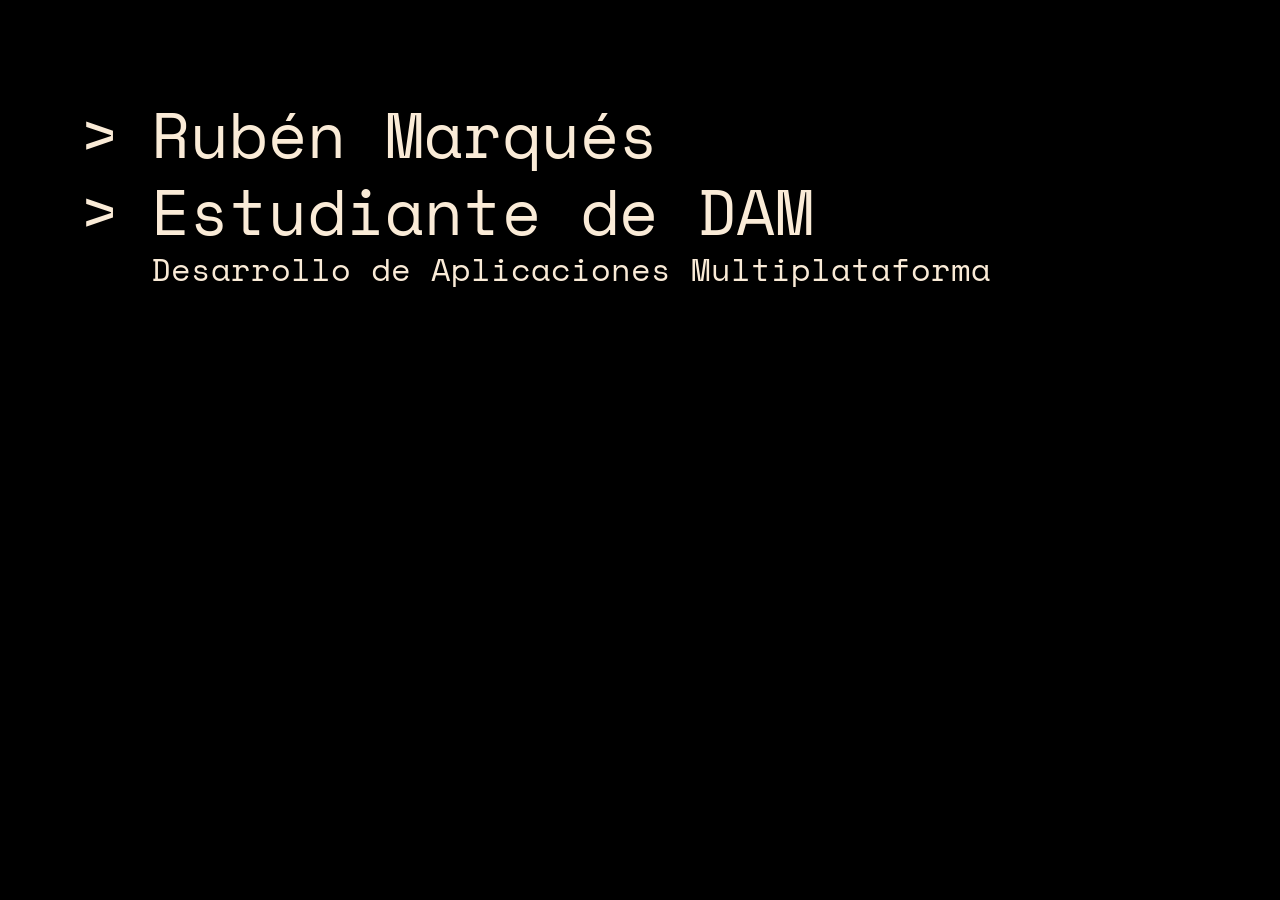
==== index.html @ ca3fbe66 "Initial commit" ====
<!DOCTYPE html>

<html>
    <head>
        <meta charset="utf-8">
        <meta http-equiv="X-UA-Compatible" content="IE=edge">
        <title></title>
        <meta name="description" content="">
        <meta name="viewport" content="width=device-width, initial-scale=1">
        <link rel="stylesheet" href="css/styles.css">

        /*FONTS*/
        <link rel="preconnect" href="https://fonts.googleapis.com">
        <link rel="preconnect" href="https://fonts.gstatic.com" crossorigin>
        <link href="https://fonts.googleapis.com/css2?family=Bebas+Neue&family=Dosis:wght@200..800&family=Lilita+One&family=Noto+Serif:ital,wght@0,100..900;1,100..900&family=Permanent+Marker&family=Zalando+Sans+Expanded:ital,wght@0,200..900;1,200..900&display=swap" rel="stylesheet">
    
        <link rel="preconnect" href="https://fonts.googleapis.com">
        <link rel="preconnect" href="https://fonts.gstatic.com" crossorigin>
        <link href="https://fonts.googleapis.com/css2?family=Bebas+Neue&family=Dosis:wght@200..800&family=Lilita+One&family=Noto+Serif:ital,wght@0,100..900;1,100..900&family=Permanent+Marker&family=Space+Mono:ital,wght@0,400;0,700;1,400;1,700&family=Zalando+Sans+Expanded:ital,wght@0,200..900;1,200..900&display=swap" rel="stylesheet">
    </head>
    <body>

        <!--PORTADA-->
        <table class="tabla-titulo">
    <tr class="titulo space-mono-regular">
        <td class="flecha">&gt;</td>
        <td><h1>Rubén Marqués</h1></td>
    </tr>
    <tr class="titulo space-mono-regular">
        <td class="flecha">&gt;</td>
        <td><h1>Estudiante de DAM</h1></td>
    </tr>
    <tr class="titulo space-mono-bold">
        <td class="flecha"></td>
        <td><h2 class="subtitulo">Desarrollo de Aplicaciones Multiplataforma</h2></td>
    </tr>

</table>
    </body>
</html>
---- css/styles.css ----
/* Reset */
* {
    margin: 0;
    padding: 0;
    box-sizing: border-box;
}

html {
    font-size: 100%;
}

body {
    line-height: 1;
}

/* Elementos de texto */
h1, h2, h3, h4, h5, h6,
p {
    font-weight: normal;
}

/* Listas */
ul, ol {
    list-style: none;
}

/* Enlaces */
a {
    color: inherit;
    text-decoration: none;
}

/* Imágenes */
img {
    display: block;
    max-width: 100%;
}

/* Formularios */
input, button, textarea, select {
    font: inherit;
}

/*==========================================================*/

/*=============FONDO=============*/
body {
    background-color: black;
    border-style: solid;
    border-width: 5em;
}

/*=============TIPO LETRA=============*/
.space-mono-regular {
  font-family: "Space Mono", monospace;
  font-weight: 400;
  font-style: normal;
}

.space-mono-bold {
  font-family: "Space Mono", monospace;
  font-weight: 700;
  font-style: normal;
}

.space-mono-regular-italic {
  font-family: "Space Mono", monospace;
  font-weight: 400;
  font-style: italic;
}

.space-mono-bold-italic {
  font-family: "Space Mono", monospace;
  font-weight: 700;
  font-style: italic;
}

/*TÍTULO PRINCIPAL*/
/*.titulo {
    color: antiquewhite;
    text-align: left;
    font-size: 2em;
}

.subtitulo {
    color: antiquewhite;
    text-align: left;
    font-size: 1em;
}*/



/*TÍTULO PRINCIPAL*/
.tabla-titulo {
    border-collapse: collapse;
}

.tabla-titulo td {
    vertical-align: top;   /* el ">" se alinea con la primera línea */
    padding: 0;
}

.titulo {
    color: antiquewhite;
    text-align: left;
}

/* Mismo tamaño y mismo line-height para el ">" y el h1 */
.titulo .flecha,
.titulo h1 {
    font-size: 4em;
    line-height: 1.2;
    margin: 0;
}

.titulo .flecha {
    padding-right: 0.5em;
    white-space: nowrap;
}

.subtitulo {
    font-size: 2em;
    line-height: 1.2;
    margin: 0;
    text-align: left;
}
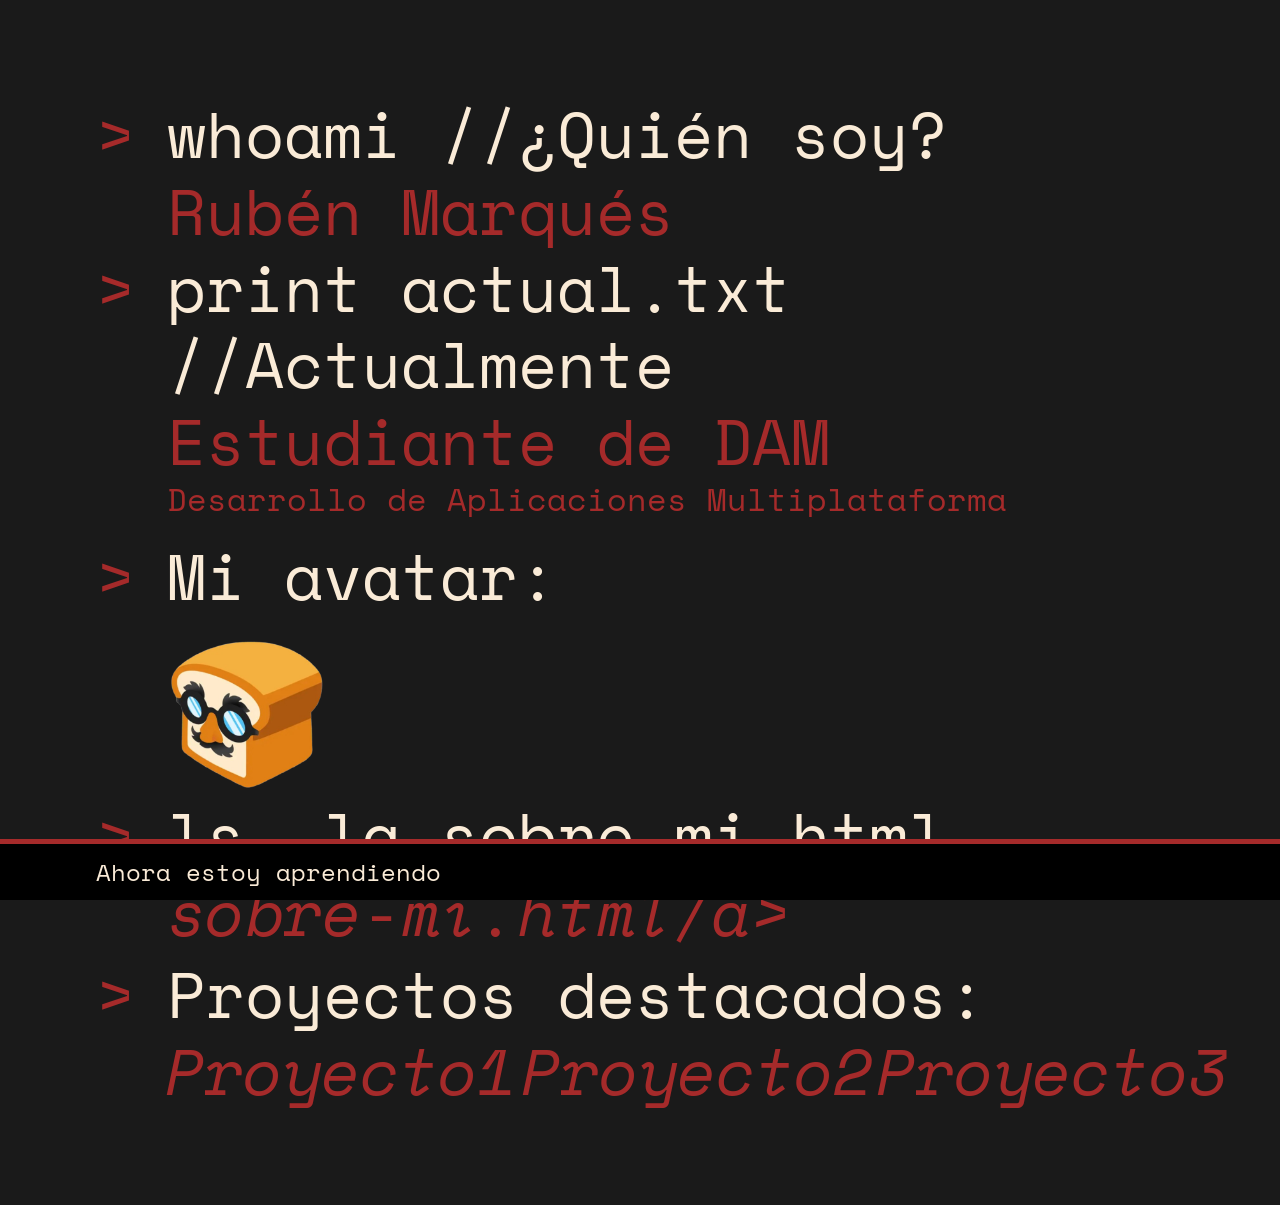
==== commit db22db36: "Añade páginas de inicio, proyectos y sobre mí" ====
--- a/index.html
+++ b/index.html
@@ -4,12 +4,12 @@
     <head>
         <meta charset="utf-8">
         <meta http-equiv="X-UA-Compatible" content="IE=edge">
-        <title></title>
+        <title>Presentacion</title>
         <meta name="description" content="">
         <meta name="viewport" content="width=device-width, initial-scale=1">
         <link rel="stylesheet" href="css/styles.css">
 
-        /*FONTS*/
+        <!--FONTS-->
         <link rel="preconnect" href="https://fonts.googleapis.com">
         <link rel="preconnect" href="https://fonts.gstatic.com" crossorigin>
         <link href="https://fonts.googleapis.com/css2?family=Bebas+Neue&family=Dosis:wght@200..800&family=Lilita+One&family=Noto+Serif:ital,wght@0,100..900;1,100..900&family=Permanent+Marker&family=Zalando+Sans+Expanded:ital,wght@0,200..900;1,200..900&display=swap" rel="stylesheet">
@@ -21,20 +21,75 @@
     <body>
 
         <!--PORTADA-->
+        <!--nombre-->
         <table class="tabla-titulo">
-    <tr class="titulo space-mono-regular">
-        <td class="flecha">&gt;</td>
-        <td><h1>Rubén Marqués</h1></td>
-    </tr>
-    <tr class="titulo space-mono-regular">
-        <td class="flecha">&gt;</td>
-        <td><h1>Estudiante de DAM</h1></td>
-    </tr>
-    <tr class="titulo space-mono-bold">
-        <td class="flecha"></td>
-        <td><h2 class="subtitulo">Desarrollo de Aplicaciones Multiplataforma</h2></td>
-    </tr>
+            <tr class="titulo space-mono-regular">
+                <td class="flecha">&gt;</td>
+                <td><h1>whoami //¿Quién soy?</h1></td>
+            </tr>
 
-</table>
+            <tr class="titulo space-mono-regular letra-marron">
+                <td class="flecha"></td>
+                <td><h1>Rubén Marqués</h1></td>
+            </tr>
+            
+            <!--estudios-->
+            <tr class="titulo space-mono-regular">
+                <td class="flecha">&gt;</td>
+                <td><h1>print actual.txt //Actualmente</h1></td>
+            </tr>
+            
+            <tr class="titulo space-mono-regular letra-marron">
+                <td class="flecha"></td>
+                <td><h1>Estudiante de DAM</h1></td>
+            </tr>
+            
+            <tr class="titulo space-mono-bold separador-h2 letra-marron">
+                <td class="flecha"></td>
+                <td><h2 class="subtitulo">Desarrollo de Aplicaciones Multiplataforma</h2></td>
+            </tr>
+            
+            <!--avatar-->
+            <tr class="titulo space-mono-regular separador-h1">
+                <td class="flecha">&gt;</td>
+                <td><h1>Mi avatar:</h1></td>
+            </tr>
+        
+            <tr class="titulo space-mono-regular separador-h1">
+                <td class="flecha"></td>
+                <td><img class="avatar" alt="Mi avatar" src="images/avatar-tostada.png"></td>
+            </tr>
+            
+            <!--enlace a sobre-mi.html-->
+            <tr class="titulo space-mono-regular">
+                <td class="flecha">&gt;</td>
+                <td><h1>ls -la sobre-mi.html</h1></td>
+            </tr>
+            
+            <tr class="titulo space-mono-regular separador-h1 letra-marron subrrallado">
+                <td class="flecha"></td>
+                <td><h1><a href="sobre-mi.html">sobre-mi.html/a></h1></td>
+            </tr>
+        
+            <tr class="titulo space-mono-regular">
+                <td class="flecha">&gt;</td>
+                <td><h1>Proyectos destacados:</h1></td>
+            </tr>   
+        </table>
+
+        <div class="titulo space-mono-regular proyectos letra-marron subrrallado">
+            <div class="flecha"></div>
+            <h1><a href="proyectos.html">Proyecto1</a></h1>
+            <h1>Proyecto2</h1>
+            <h1>Proyecto3</h1>
+        </div>
+
+
+        <aside class="space-mono-bold pie-pagina">
+            <h1>Ahora estoy aprendiendo</h1>
+        </aside>
+
+
+
     </body>
 </html>
--- a/css/styles.css
+++ b/css/styles.css
@@ -45,10 +45,13 @@
 
 /*=============FONDO=============*/
 body {
-    background-color: black;
-    border-style: solid;
-    border-width: 5em;
-}
+    background-color: #1a1a1a;
+    padding: 6em;
+    color:antiquewhite;
+    font-family: "Space Mono", monospace;
+}
+
+
 
 /*=============TIPO LETRA=============*/
 .space-mono-regular {
@@ -75,37 +78,28 @@
   font-style: italic;
 }
 
-/*TÍTULO PRINCIPAL*/
-/*.titulo {
-    color: antiquewhite;
-    text-align: left;
-    font-size: 2em;
-}
-
-.subtitulo {
-    color: antiquewhite;
-    text-align: left;
-    font-size: 1em;
-}*/
-
-
-
-/*TÍTULO PRINCIPAL*/
+.letra-marron {
+    color: brown;
+}
+
+.subrrallado {
+    font-style: italic;
+}
+
+/*========TÍTULO PRINCIPAL========*/
 .tabla-titulo {
     border-collapse: collapse;
 }
 
 .tabla-titulo td {
-    vertical-align: top;   /* el ">" se alinea con la primera línea */
+    vertical-align: top;
     padding: 0;
 }
 
 .titulo {
-    color: antiquewhite;
     text-align: left;
 }
 
-/* Mismo tamaño y mismo line-height para el ">" y el h1 */
 .titulo .flecha,
 .titulo h1 {
     font-size: 4em;
@@ -118,9 +112,106 @@
     white-space: nowrap;
 }
 
+.flecha {
+    color: brown;
+}
+
 .subtitulo {
     font-size: 2em;
     line-height: 1.2;
     margin: 0;
     text-align: left;
+}
+
+.avatar {
+    width: 10em;
+    height: auto;
+}
+
+.separador-h1 td {
+    padding-bottom: 0.3em;
+}
+
+.separador-h2 td {
+    padding-bottom: 0.9em;
+}
+
+/*========ENLACE A PROYECTOS========*/
+.proyectos {
+    display: grid;
+    grid-template-columns: 1.4em repeat(3, minmax(0, 1fr));
+    column-gap: 3em;
+    align-items: start;
+}
+
+/*========ASIDE========*/
+.pie-pagina {
+    position: fixed;
+    bottom: 0;
+    left: 0;
+    width: 100%;
+    z-index: 100;
+    background-color: black;
+    border-top: 5px solid brown;
+    padding: 1em 6em;
+}
+
+
+/*====PROYECTOS====*/
+.marco {
+    border: 5px solid brown;
+    background-color: black;
+    padding: 2em;          /* espacio interior */
+}
+
+.descripcion-proyecto h3 {
+    text-align: justify;
+}
+
+.separador-h3 {
+    padding-bottom: 2em;
+}
+
+.imagen-proyecto img {
+    width: 60%;
+    margin: 2em auto 0;
+}
+
+/*====SOBRE MÍ====*/
+html {
+    scroll-behavior: smooth;   /* desplazamiento suave al pulsar un ancla */
+}
+
+.indice ul {
+    display: flex;
+    flex-wrap: wrap;
+    gap: 1em 3em;
+    font-size: 2em;
+}
+
+.indice a {
+    color: brown;
+    font-style: italic;
+}
+
+.indice a:hover,
+.volver-arriba a:hover {
+    text-decoration: underline;
+}
+
+.texto-sobre-mi p {
+    text-align: justify;
+    font-size: 1.5em;
+    line-height: 1.4;
+}
+
+.texto-sobre-mi p + p {
+    margin-top: 1em;
+}
+
+.volver-arriba {
+    margin-top: 1em;
+    text-align: right;
+    font-size: 1.5em;
+    color: brown;
 }
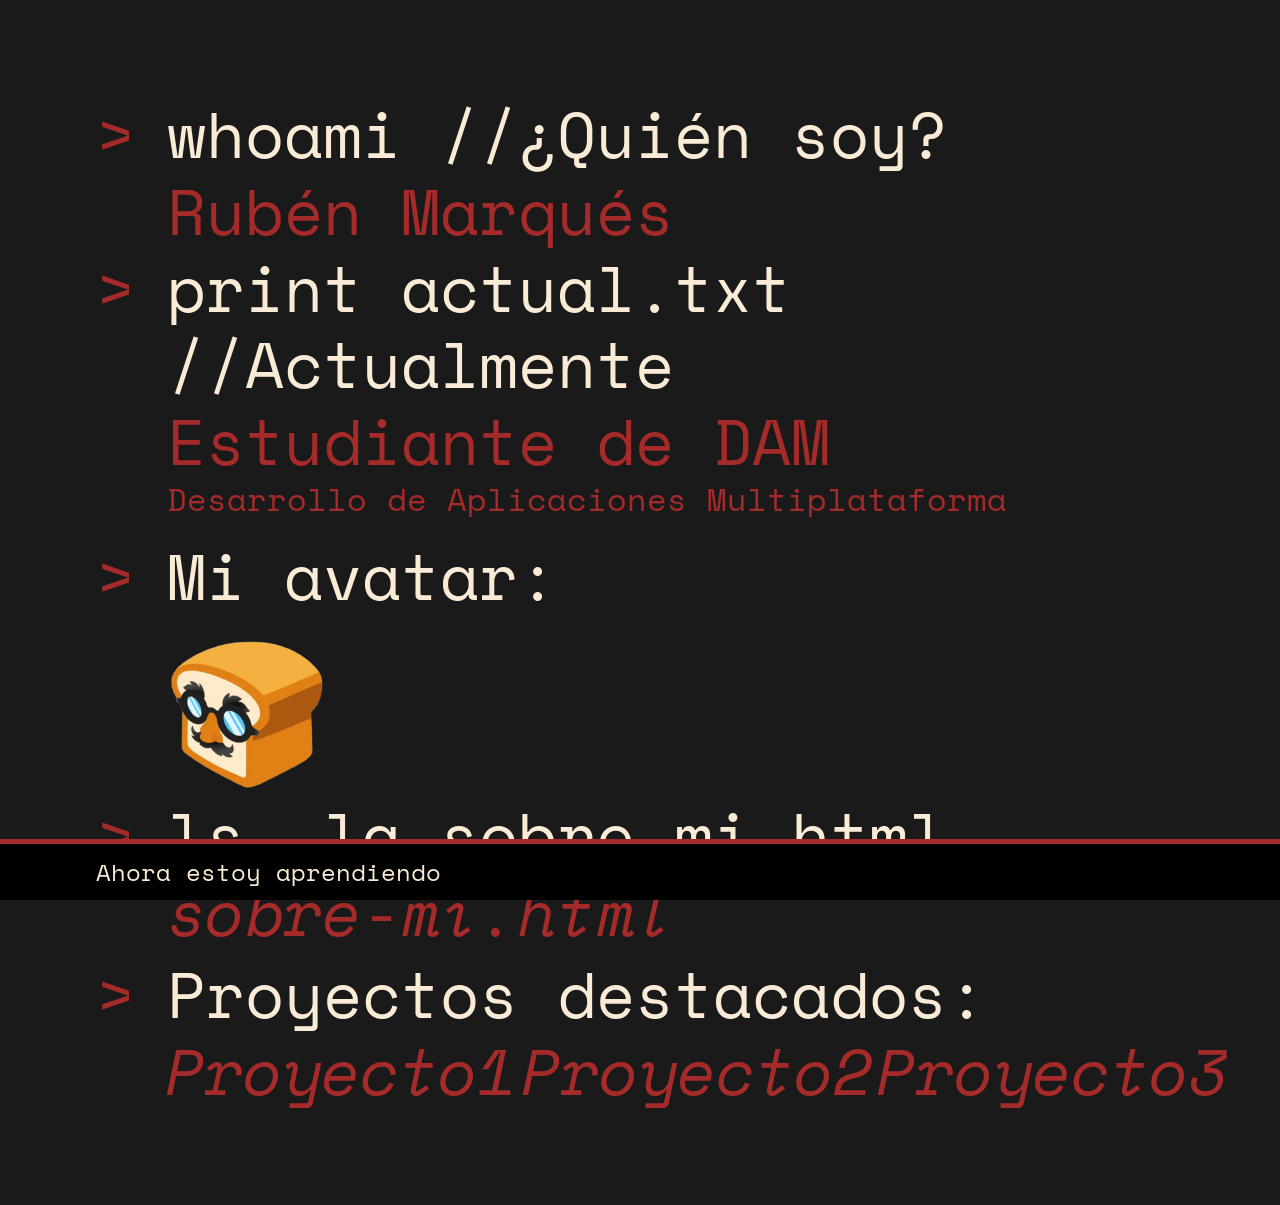
==== commit 7aca04dd: "Sobre mí ampliado y contenido añadido. Cv y contacto también creados. Falta añadir contenido y índic" ====
--- a/index.html
+++ b/index.html
@@ -66,9 +66,9 @@
                 <td><h1>ls -la sobre-mi.html</h1></td>
             </tr>
             
-            <tr class="titulo space-mono-regular separador-h1 letra-marron subrrallado">
+            <tr class="titulo space-mono-regular separador-h1 letra-marron cursiva">
                 <td class="flecha"></td>
-                <td><h1><a href="sobre-mi.html">sobre-mi.html/a></h1></td>
+                <td><h1><a href="sobre-mi.html">sobre-mi.html</a></h1></td>
             </tr>
         
             <tr class="titulo space-mono-regular">
@@ -77,7 +77,7 @@
             </tr>   
         </table>
 
-        <div class="titulo space-mono-regular proyectos letra-marron subrrallado">
+        <div class="titulo space-mono-regular proyectos letra-marron cursiva">
             <div class="flecha"></div>
             <h1><a href="proyectos.html">Proyecto1</a></h1>
             <h1>Proyecto2</h1>
--- a/css/styles.css
+++ b/css/styles.css
@@ -82,7 +82,7 @@
     color: brown;
 }
 
-.subrrallado {
+.cursiva {
     font-style: italic;
 }
 
@@ -105,6 +105,11 @@
     font-size: 4em;
     line-height: 1.2;
     margin: 0;
+}
+
+.titulo-secundario .flecha {
+    font-size: 2em;
+    line-height: 1.2;
 }
 
 .titulo .flecha {
@@ -214,4 +219,195 @@
     text-align: right;
     font-size: 1.5em;
     color: brown;
+}
+
+/*====CURRÍCULUM====*/
+.tabla-scroll {
+    overflow-x: auto;   /* en pantallas pequeñas la tabla se desplaza sin romper la página */
+}
+
+.tabla-datos {
+    width: 100%;
+    border-collapse: collapse;
+    font-size: 1.5em;
+    line-height: 1.4;
+    text-align: left;
+}
+
+.tabla-datos th,
+.tabla-datos td {
+    padding: 0.6em 1em;
+    vertical-align: top;
+    border-bottom: 1px solid brown;
+}
+
+.tabla-datos th {
+    color: brown;
+    font-weight: 700;
+    border-bottom-width: 3px;
+}
+
+.tabla-datos tbody tr:last-child td {
+    border-bottom: none;
+}
+
+.tabla-datos tbody tr:hover {
+    background-color: #1a1a1a;
+}
+
+/* El caption se oculta visualmente pero lo leen los lectores de pantalla */
+.solo-lectores {
+    position: absolute;
+    width: 1px;
+    height: 1px;
+    overflow: hidden;
+    clip-path: inset(50%);
+    white-space: nowrap;
+}
+
+.texto-descarga {
+    font-size: 1.5em;
+}
+
+.boton-descarga {
+    display: inline-block;
+    padding: 0.6em 1.2em;
+    border: 3px solid brown;
+    background-color: black;
+    color: brown;
+    font-weight: 700;
+}
+
+.boton-descarga:hover,
+.boton-descarga:focus-visible {
+    background-color: brown;
+    color: black;
+}
+
+/*====CONTACTO====*/
+
+.saltar-contenido {
+    position: absolute;
+    top: -100%;
+    left: 1em;
+    z-index: 200;
+    padding: 1em;
+    background-color: brown;
+    color: black;
+}
+
+.saltar-contenido:focus {
+    top: 1em;
+}
+
+.formulario-contacto {
+    font-size: 1.3em;
+    line-height: 1.5;
+}
+
+.formulario-contacto fieldset {
+    border: 2px solid brown;
+    padding: 1.5em;
+    margin-bottom: 1.5em;
+}
+
+.formulario-contacto legend {
+    color: brown;
+    padding: 0 0.5em;
+    font-weight: 700;
+}
+
+.campo-formulario {
+    display: flex;
+    flex-direction: column;
+    gap: 0.5em;
+    margin-bottom: 1.5em;
+}
+
+.formulario-contacto input:not([type="radio"]):not([type="checkbox"]),
+.formulario-contacto select,
+.formulario-contacto textarea {
+    padding: 0.7em;
+    border: 2px solid brown;
+    background-color: #1a1a1a;
+    color: antiquewhite;
+}
+
+.formulario-contacto input:focus,
+.formulario-contacto select:focus,
+.formulario-contacto textarea:focus {
+    outline: 2px solid antiquewhite;
+}
+
+.formulario-contacto textarea {
+    resize: vertical;
+}
+
+.opciones-radio {
+    display: flex;
+    flex-wrap: wrap;
+    gap: 1em;
+}
+
+.opciones-radio input,
+.campo-privacidad input {
+    accent-color: brown;
+}
+
+.campo-privacidad {
+    margin-bottom: 1em;
+}
+
+.acciones-formulario {
+    display: flex;
+    flex-wrap: wrap;
+    gap: 1em;
+}
+
+.acciones-formulario button {
+    padding: 0.7em 1.2em;
+    border: 3px solid brown;
+    background-color: black;
+    color: brown;
+    font-weight: 700;
+    cursor: pointer;
+}
+
+.acciones-formulario button:hover,
+.acciones-formulario button:focus-visible {
+    background-color: brown;
+    color: black;
+}
+
+.informacion-contacto {
+    font-size: 1.3em;
+    line-height: 1.5;
+}
+
+.informacion-contacto h3 {
+    color: brown;
+    margin-bottom: 1em;
+}
+
+.informacion-contacto li {
+    margin-top: 0.8em;
+}
+
+.informacion-contacto a {
+    color: brown;
+}
+
+.informacion-contacto a:hover {
+    text-decoration: underline;
+}
+
+.pie-contacto {
+    display: flex;
+    justify-content: space-between;
+    padding: 1.5em 0;
+    border-top: 3px solid brown;
+}
+
+.pie-contacto a {
+    color: brown;
 }
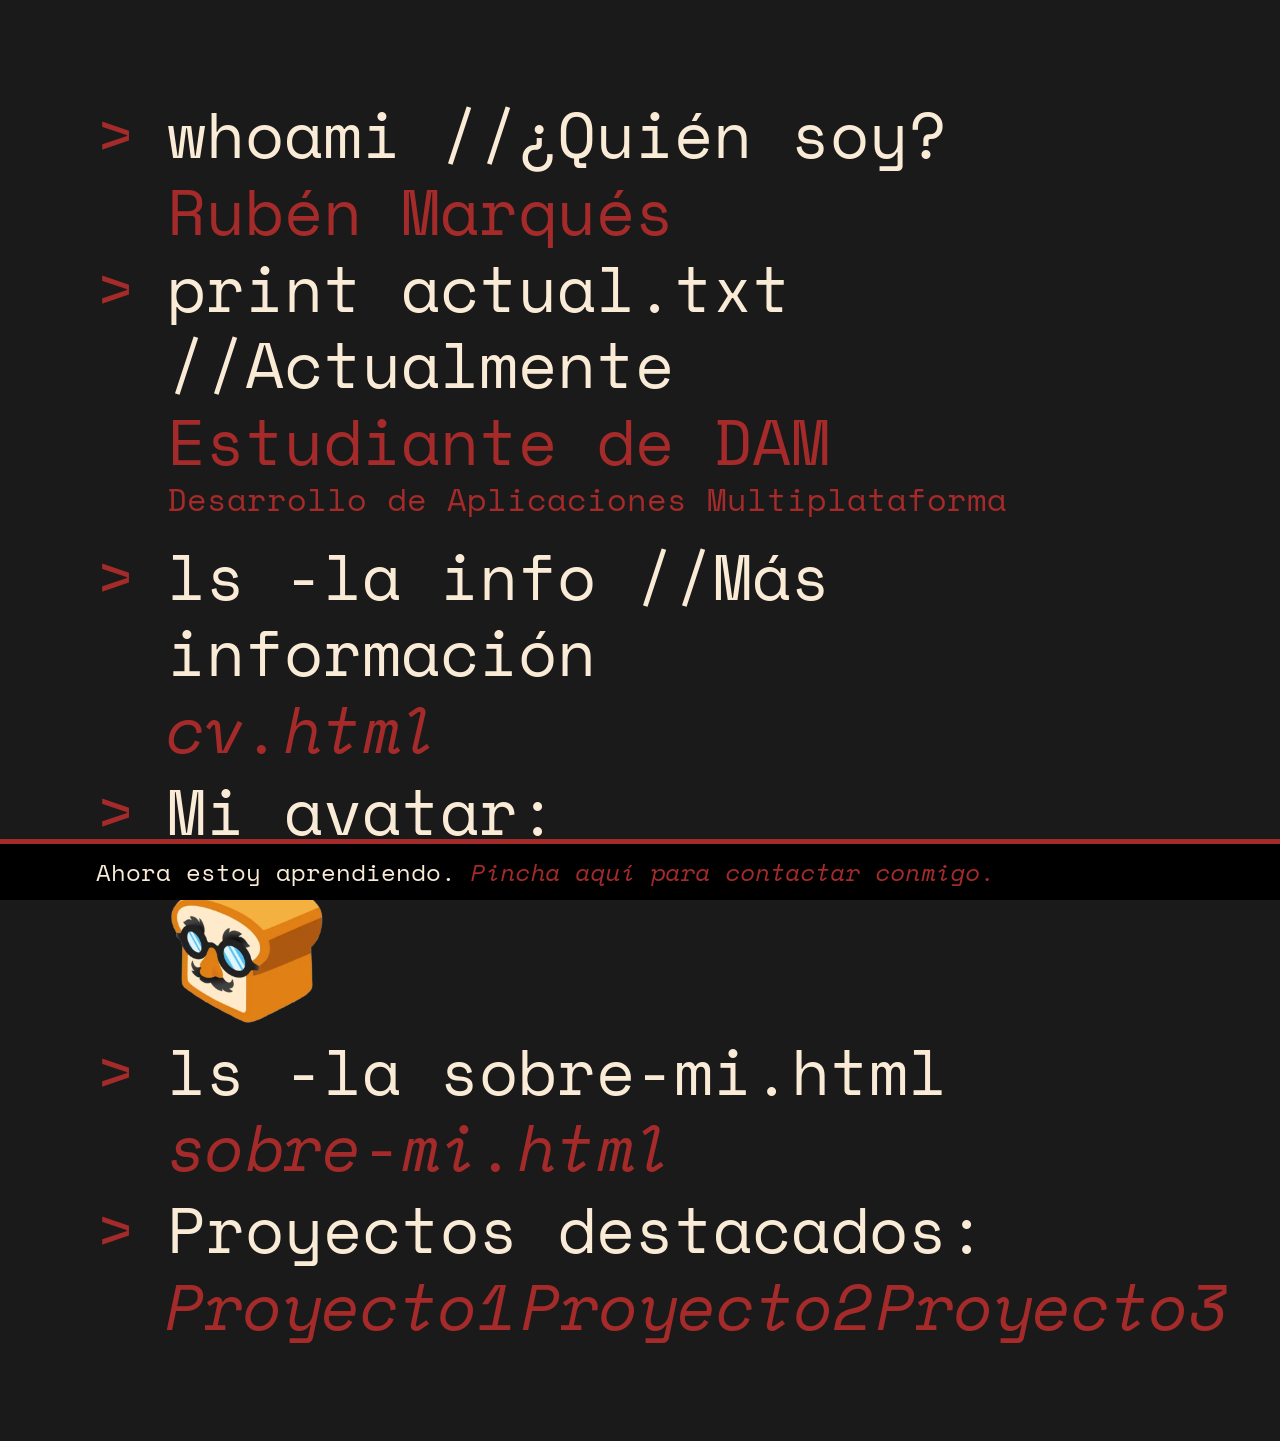
==== commit 25129269: "Portada actualizada, html enlazados y algunos detalles pulidos." ====
--- a/index.html
+++ b/index.html
@@ -49,6 +49,17 @@
                 <td><h2 class="subtitulo">Desarrollo de Aplicaciones Multiplataforma</h2></td>
             </tr>
             
+            <!--enlace a CV.html (Más información sobre mí)-->
+            <tr class="titulo space-mono-regular">
+                <td class="flecha">&gt;</td>
+                <td><h1>ls -la info //Más información</h1></td>
+            </tr>
+            
+            <tr class="titulo space-mono-regular separador-h1 letra-marron cursiva">
+                <td class="flecha"></td>
+                <td><h1><a href="sobre-mi.html">cv.html</a></h1></td>
+            </tr>
+        
             <!--avatar-->
             <tr class="titulo space-mono-regular separador-h1">
                 <td class="flecha">&gt;</td>
@@ -79,14 +90,14 @@
 
         <div class="titulo space-mono-regular proyectos letra-marron cursiva">
             <div class="flecha"></div>
-            <h1><a href="proyectos.html">Proyecto1</a></h1>
-            <h1>Proyecto2</h1>
-            <h1>Proyecto3</h1>
+            <h1><a href="proyectos.html#portfolio">Proyecto1</a></h1>
+            <h1><a href="proyectos.html#el-canto-del-loco">Proyecto2</a></h1>
+            <h1><a href="proyectos.html#la-terminal">Proyecto3</a></h1>
         </div>
 
 
         <aside class="space-mono-bold pie-pagina">
-            <h1>Ahora estoy aprendiendo</h1>
+            <h1>Ahora estoy aprendiendo. <a class="letra-marron cursiva" href="contacto.html">Pincha aquí para contactar conmigo.</a></a></h1>
         </aside>
 
 
